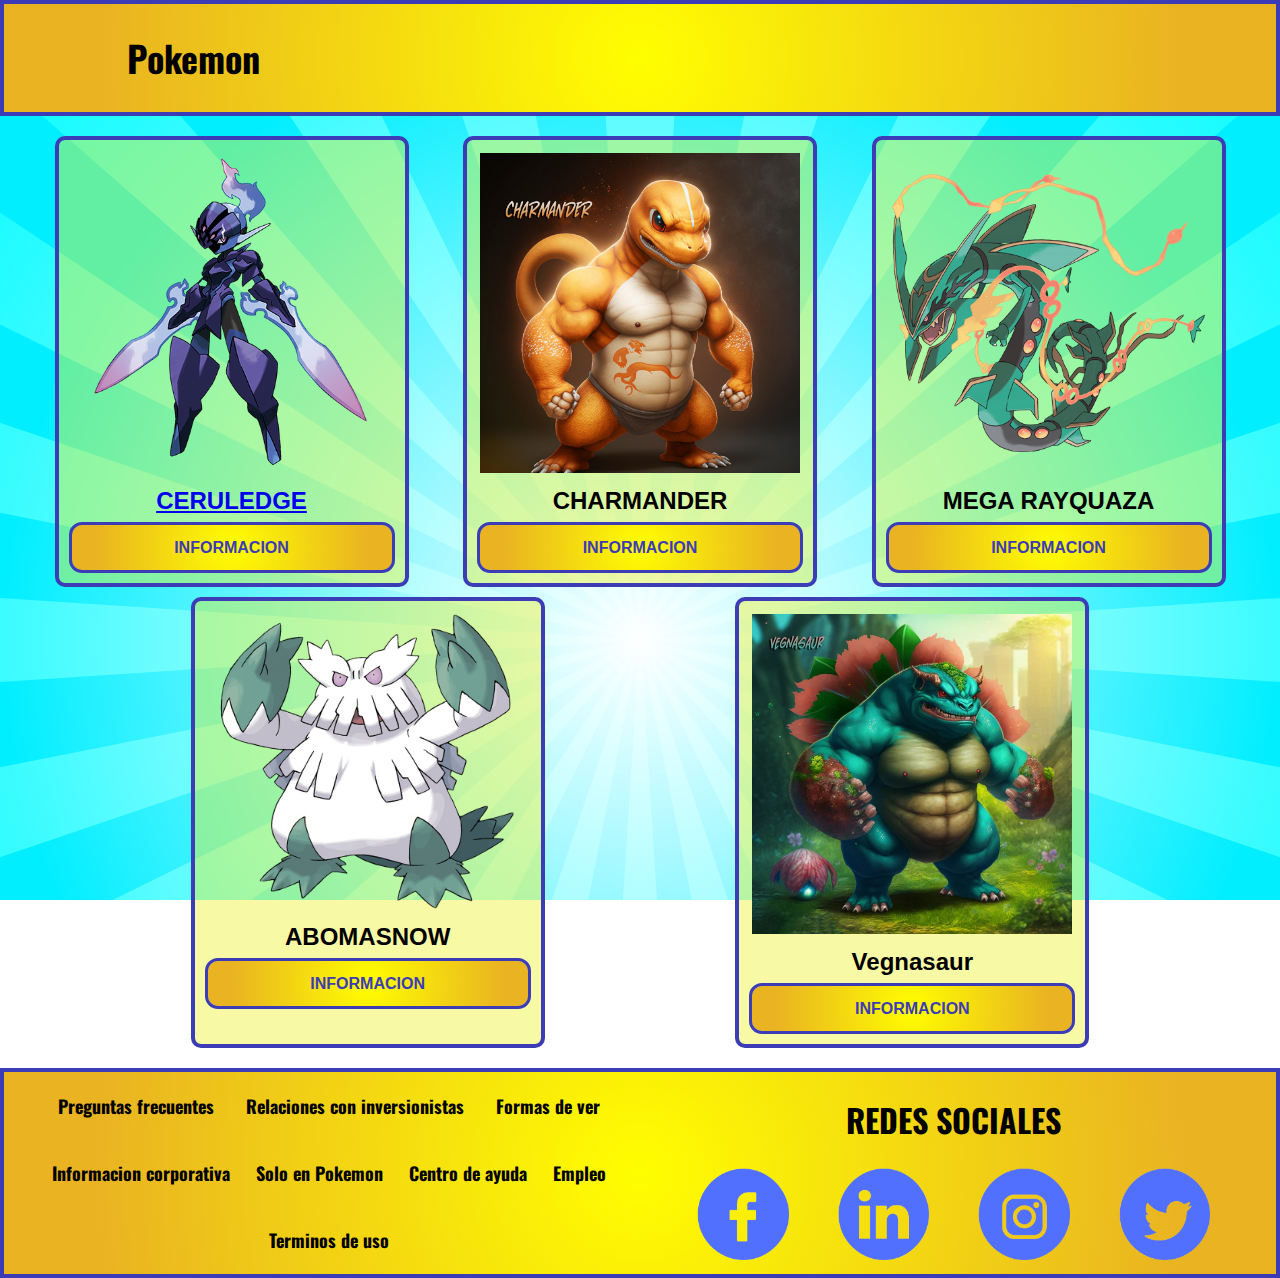
==== index.html @ 62abc6aa "Merge branch 'Johan'" ====
<!DOCTYPE html>
<html lang="en">
<head>
    <meta charset="UTF-8">
    <meta http-equiv="X-UA-Compatible" content="IE=edge">
    <meta name="viewport" content="width=device-width, initial-scale=1.0">
    <title>Pokemon</title>
    <link rel="stylesheet" href="styles.css">

    <link rel="preconnect" href="https://fonts.googleapis.com">
    <link rel="preconnect" href="https://fonts.gstatic.com" crossorigin>
    <link href="https://fonts.googleapis.com/css2?family=Oswald:wght@300&display=swap" rel="stylesheet">

    <script src="jquery-3.6.0.min.js"></script>
    <script src="acordiones.js"></script>

</head>
<body>
    
    <!--Encabezazdo y navegacion-->
    <header>
        <div id="logo">
            <h1>Pokemon</h1>
        </div>
    </header>



    <!--Tarjetas de informacion-->
    <!--Alexis-->
    <section>
        <article class="card" id="tentacool">
            <img src="imagenes/937.png">
            <h2>
                <a target="_blank" href="pokemones informacion/ceruledgeAlexis.html" id="linkCeruledge">CERULEDGE</a>
            </h2>
            <div class="acordion">
                <h4>INFORMACION</h4>
            </div>
            <p class="informacion">
                Lorem ipsum dolor sit amet consectetur adipisicing elit. 
                Rem rerum odio eos minus quos dignissimos aut. Laborum, iur
                e? Amet, nam reiciendis. Quia voluptatem voluptas, commodi 
                omnis ab aperiam inventore sequi.
            </p>
        </article>



         <!--Raul-->
        <article class="card">
            <img src="imagenes/charmander.jpg">
            <h2>
                CHARMANDER
            </h2>
            <div class="acordion">
                <h4>INFORMACION</h4>
            </div>
            <p class="informacion">
                Charmander apareció por primera vez en los videojuegos Pokémon Red 
                and Blue y las secuelas posteriores, y luego apareció en varios 
                productos, títulos derivados y varias películas, adaptaciones 
                animadas e impresas de la franquicia.<a target="_blank" href="/pokemones informacion/charmanderRaul.html">Ver mas....</a>
            </p>
        </article>


    
         <!--Juan-->
        <article class="card">
            <img src="imagenes/Rayquaza.png">
            <h2>
                MEGA RAYQUAZA
            </h2>
            <div class="acordion">
                <h4>INFORMACION</h4>
            </div>
            <p class="informacion">
                Tipo: Dragon, Segundo tipo: Volador<br>
                Pokedex Number: #0384<br>
                Attack: 180<br>
                Defense: 100<br>
                Stamina: 105<br>
                Más info : <a target="_blank" class="linkMega" href="https://www.pokemon.com/el/pokedex/rayquaza">Click Here</a>
            </p>
        </article>



         <!--Johan-->
        <article class="card">
            <img src="imagenes/Abomasnow.png">
            <h2>
                ABOMASNOW
            </h2>
            <div class="acordion">
                <h4>INFORMACION</h4>
            </div>
            <p class="informacion">
                Tipo: Planta, Segundo tipo: Hielo<br>
                Pokedex Number: #460<br>
                Attack: 178<br>
                Defense: 158<br>
                Stamina: 207<br>
                Mega Abomasnow : <a target="_blank" class="linkMega" href="https://www.google.com/url?sa=i&url=https%3A%2F%2Fpokemon.gameinfo.io%2Fes%2Fpokemon%2F460-abomasnow%2Fmega-evolution&psig=AOvVaw2yOyjA58XtGyLzsyUat8CB&ust=1676651362012000&source=images&cd=vfe&ved=0CBEQjhxqFwoTCOiM-Zm7mv0CFQAAAAAdAAAAABAJ">Click Here</a>
                <br>
                <br>
                Formulario : <a target="_blank" class="linkMega" href="Johan/formularioJohan.html">Click Here</a>
            </p>
        </article>



         <!--Arturo-->
        <article class="card">
            <img src="imagenes/vegna.webp">
            <h2>
                Vegnasaur
            </h2>
            <div class="acordion">
                <h4>INFORMACION</h4>
            </div>
            <p class="informacion">
                Tipo: Planta, Segundo tipo: Hielo<br>
                Pokedex Number: #460<br>
                Attack: 178<br>
                Defense: 158<br>
                Stamina: 207<br>
                mas info: click Here<a class="linkMega" href="Arturo.html">ver mas.</a>
            </p>
        </article>
    </section>

    

    <!--Pie de pagina y redes sociales-->
    <footer>
        
        <div class="footer_seccion">
            <ul>
                <li><a href="#">Preguntas frecuentes</a></li>
                <li><a href="#">Relaciones con inversionistas</a></li>
                <li><a href="#">Formas de ver</a></a></li>
                <li><a href="#">Informacion corporativa</a></li>
                <li><a href="#">Solo en Pokemon</a></li>
                <li><a href="#">Centro de ayuda</a></li>
                <li><a href="#">Empleo</a></li>
                <li><a href="#">Terminos de uso</a></li>
            </ul>
        </div>
        <div class="footer_seccion">
            <h2>REDES SOCIALES</h2>
            <div>
                <a href="#"><img src="imagenes/facebook.png"></a>
                <a href="#"><img src="imagenes/inbox.png"></a>
                <a href="#"><img src="imagenes/instagram.png"></a>
                <a href="#"><img src="imagenes/twitter.png"></a>
            </div>
        </div>
    </footer>

</body>
</html>
---- styles.css ----
* {
    margin: 0;
    padding: 0;
}
body {
    background-color: #ffffff;
    background-image: url("data:image/svg+xml,%3Csvg xmlns='http://www.w3.org/2000/svg' width='100%25' height='100%25' viewBox='0 0 800 800'%3E%3Cdefs%3E%3CradialGradient id='a' cx='400' cy='400' r='50%25' gradientUnits='userSpaceOnUse'%3E%3Cstop offset='0' stop-color='%23ffffff'/%3E%3Cstop offset='1' stop-color='%230EF'/%3E%3C/radialGradient%3E%3CradialGradient id='b' cx='400' cy='400' r='70%25' gradientUnits='userSpaceOnUse'%3E%3Cstop offset='0' stop-color='%23ffffff'/%3E%3Cstop offset='1' stop-color='%230FF'/%3E%3C/radialGradient%3E%3C/defs%3E%3Crect fill='url(%23a)' width='800' height='800'/%3E%3Cg fill-opacity='.8'%3E%3Cpath fill='url(%23b)' d='M998.7 439.2c1.7-26.5 1.7-52.7 0.1-78.5L401 399.9c0 0 0-0.1 0-0.1l587.6-116.9c-5.1-25.9-11.9-51.2-20.3-75.8L400.9 399.7c0 0 0-0.1 0-0.1l537.3-265c-11.6-23.5-24.8-46.2-39.3-67.9L400.8 399.5c0 0 0-0.1-0.1-0.1l450.4-395c-17.3-19.7-35.8-38.2-55.5-55.5l-395 450.4c0 0-0.1 0-0.1-0.1L733.4-99c-21.7-14.5-44.4-27.6-68-39.3l-265 537.4c0 0-0.1 0-0.1 0l192.6-567.4c-24.6-8.3-49.9-15.1-75.8-20.2L400.2 399c0 0-0.1 0-0.1 0l39.2-597.7c-26.5-1.7-52.7-1.7-78.5-0.1L399.9 399c0 0-0.1 0-0.1 0L282.9-188.6c-25.9 5.1-51.2 11.9-75.8 20.3l192.6 567.4c0 0-0.1 0-0.1 0l-265-537.3c-23.5 11.6-46.2 24.8-67.9 39.3l332.8 498.1c0 0-0.1 0-0.1 0.1L4.4-51.1C-15.3-33.9-33.8-15.3-51.1 4.4l450.4 395c0 0 0 0.1-0.1 0.1L-99 66.6c-14.5 21.7-27.6 44.4-39.3 68l537.4 265c0 0 0 0.1 0 0.1l-567.4-192.6c-8.3 24.6-15.1 49.9-20.2 75.8L399 399.8c0 0 0 0.1 0 0.1l-597.7-39.2c-1.7 26.5-1.7 52.7-0.1 78.5L399 400.1c0 0 0 0.1 0 0.1l-587.6 116.9c5.1 25.9 11.9 51.2 20.3 75.8l567.4-192.6c0 0 0 0.1 0 0.1l-537.3 265c11.6 23.5 24.8 46.2 39.3 67.9l498.1-332.8c0 0 0 0.1 0.1 0.1l-450.4 395c17.3 19.7 35.8 38.2 55.5 55.5l395-450.4c0 0 0.1 0 0.1 0.1L66.6 899c21.7 14.5 44.4 27.6 68 39.3l265-537.4c0 0 0.1 0 0.1 0L207.1 968.3c24.6 8.3 49.9 15.1 75.8 20.2L399.8 401c0 0 0.1 0 0.1 0l-39.2 597.7c26.5 1.7 52.7 1.7 78.5 0.1L400.1 401c0 0 0.1 0 0.1 0l116.9 587.6c25.9-5.1 51.2-11.9 75.8-20.3L400.3 400.9c0 0 0.1 0 0.1 0l265 537.3c23.5-11.6 46.2-24.8 67.9-39.3L400.5 400.8c0 0 0.1 0 0.1-0.1l395 450.4c19.7-17.3 38.2-35.8 55.5-55.5l-450.4-395c0 0 0-0.1 0.1-0.1L899 733.4c14.5-21.7 27.6-44.4 39.3-68l-537.4-265c0 0 0-0.1 0-0.1l567.4 192.6c8.3-24.6 15.1-49.9 20.2-75.8L401 400.2c0 0 0-0.1 0-0.1L998.7 439.2z'/%3E%3C/g%3E%3C/svg%3E");
    background-attachment: fixed;
    background-size: cover;
}

/*Encabezazdo y navegacion*/
header {
    display: flex;
    background: rgb(255,254,0);
    background: radial-gradient(circle, rgba(255,254,0,1) 0%, rgba(233,179,34,1) 85%);
    border: 4px solid #3c3cb6;
}

#logo {
    width: 25%;
    padding-left: 30px;
    display: flex;
    justify-content: center;
    align-items: center;
}
#logo h1 {
    font-family: 'Oswald', sans-serif;
    font-size: 36px;
    line-height: 3;
}



/*Tarjetas de informacion*/
section {
    display: flex;
    justify-content: space-evenly;
    flex-wrap: wrap;
    margin: 15px 0px;
}

.card {
    padding: 13px;
    width: 320px;
    font-family: Arial, Helvetica, sans-serif;
    text-align: center;
    border: 4px solid #3c3cb6;
    border-radius: 10px;
    margin: 5px 0px;
    background-color: rgba(237, 240, 34, 0.411);
}

.card img {
    max-width: 100%;
}
.card h2 {
    margin: 10px 0px;
}

.card .acordion {
    display: flex;
    align-items: center;
    justify-content: center;
    background: rgb(255,254,0);
    background: radial-gradient(circle, rgba(255,254,0,1) 0%, rgba(233,179,34,1) 85%);
    height: 45px;
    border-radius: 10px;
    outline: 3px solid #3c3cb6;
    color: #3c3cb6;
}
.card .acordion:hover {
    cursor: pointer;
    outline: 3px solid #000;
    color: #000;
}

.card .informacion {
    margin: 0px 0px;
    border-radius: 0px 0px 10px 10px;
    border: 3px solid #3c3cb6;
    border-top: 0px;
    padding: 10px;
}

.card .linkMega {
    color: red;
    text-decoration: none;
}



/*Pie de pagina y redes sociales*/
footer {
    display: flex;
    flex-wrap: wrap;
    justify-content: space-evenly;
    background: rgb(255,254,0);
    background: radial-gradient(circle, rgba(255,254,0,1) 0%, rgba(233,179,34,1) 85%);
    border: 4px solid #3c3cb6;
}
.footer_seccion {
    width: 48%;
}


.footer_seccion ul {
    list-style: none;
    display: flex;
    justify-content: space-evenly;
    align-items: center;
    flex-wrap: wrap;
    padding-left: 25px;
    height: 100%;
}
.footer_seccion ul li {
    margin-right: 20px;
}
.footer_seccion ul li a {
    font-size: large;
    text-decoration: none;
    font-family: 'Oswald', sans-serif;
    color: black;
    font-weight: 700;
}
.footer_seccion ul li a:hover {
    border-bottom: 3px solid #3c3cb6;
}


.footer_seccion h2 {
    font-family: 'Oswald', sans-serif;
    font-size: xx-large;
    text-align: center;
    line-height: 3;
}
.footer_seccion div {
    display: flex;
    justify-content: space-evenly;
    margin-bottom: 10px;
}
.footer_seccion div a {
    width: 15%;
}
.footer_seccion div a:hover {
    outline: 3px solid #3c3cb6;
    border-radius: 25px;
}
.footer_seccion div img {
    width: 100%;
}





/*Cambios por pantalla 900 - 708*/
@media screen and (min-width:708px) and (max-width:900px){
    
    body {
        background-color: #ee5522;
        background-image: url("data:image/svg+xml,%3Csvg xmlns='http://www.w3.org/2000/svg' viewBox='0 0 2000 1500'%3E%3Cdefs%3E%3CradialGradient id='a' gradientUnits='objectBoundingBox'%3E%3Cstop offset='0' stop-color='%23FB3'/%3E%3Cstop offset='1' stop-color='%23ee5522'/%3E%3C/radialGradient%3E%3ClinearGradient id='b' gradientUnits='userSpaceOnUse' x1='0' y1='750' x2='1550' y2='750'%3E%3Cstop offset='0' stop-color='%23f7882b'/%3E%3Cstop offset='1' stop-color='%23ee5522'/%3E%3C/linearGradient%3E%3Cpath id='s' fill='url(%23b)' d='M1549.2 51.6c-5.4 99.1-20.2 197.6-44.2 293.6c-24.1 96-57.4 189.4-99.3 278.6c-41.9 89.2-92.4 174.1-150.3 253.3c-58 79.2-123.4 152.6-195.1 219c-71.7 66.4-149.6 125.8-232.2 177.2c-82.7 51.4-170.1 94.7-260.7 129.1c-90.6 34.4-184.4 60-279.5 76.3C192.6 1495 96.1 1502 0 1500c96.1-2.1 191.8-13.3 285.4-33.6c93.6-20.2 185-49.5 272.5-87.2c87.6-37.7 171.3-83.8 249.6-137.3c78.4-53.5 151.5-114.5 217.9-181.7c66.5-67.2 126.4-140.7 178.6-218.9c52.3-78.3 96.9-161.4 133-247.9c36.1-86.5 63.8-176.2 82.6-267.6c18.8-91.4 28.6-184.4 29.6-277.4c0.3-27.6 23.2-48.7 50.8-48.4s49.5 21.8 49.2 49.5c0 0.7 0 1.3-0.1 2L1549.2 51.6z'/%3E%3Cg id='g'%3E%3Cuse href='%23s' transform='scale(0.12) rotate(60)'/%3E%3Cuse href='%23s' transform='scale(0.2) rotate(10)'/%3E%3Cuse href='%23s' transform='scale(0.25) rotate(40)'/%3E%3Cuse href='%23s' transform='scale(0.3) rotate(-20)'/%3E%3Cuse href='%23s' transform='scale(0.4) rotate(-30)'/%3E%3Cuse href='%23s' transform='scale(0.5) rotate(20)'/%3E%3Cuse href='%23s' transform='scale(0.6) rotate(60)'/%3E%3Cuse href='%23s' transform='scale(0.7) rotate(10)'/%3E%3Cuse href='%23s' transform='scale(0.835) rotate(-40)'/%3E%3Cuse href='%23s' transform='scale(0.9) rotate(40)'/%3E%3Cuse href='%23s' transform='scale(1.05) rotate(25)'/%3E%3Cuse href='%23s' transform='scale(1.2) rotate(8)'/%3E%3Cuse href='%23s' transform='scale(1.333) rotate(-60)'/%3E%3Cuse href='%23s' transform='scale(1.45) rotate(-30)'/%3E%3Cuse href='%23s' transform='scale(1.6) rotate(10)'/%3E%3C/g%3E%3C/defs%3E%3Cg transform='rotate(0 0 0)'%3E%3Cg transform='rotate(0 0 0)'%3E%3Ccircle fill='url(%23a)' r='3000'/%3E%3Cg opacity='0.5'%3E%3Ccircle fill='url(%23a)' r='2000'/%3E%3Ccircle fill='url(%23a)' r='1800'/%3E%3Ccircle fill='url(%23a)' r='1700'/%3E%3Ccircle fill='url(%23a)' r='1651'/%3E%3Ccircle fill='url(%23a)' r='1450'/%3E%3Ccircle fill='url(%23a)' r='1250'/%3E%3Ccircle fill='url(%23a)' r='1175'/%3E%3Ccircle fill='url(%23a)' r='900'/%3E%3Ccircle fill='url(%23a)' r='750'/%3E%3Ccircle fill='url(%23a)' r='500'/%3E%3Ccircle fill='url(%23a)' r='380'/%3E%3Ccircle fill='url(%23a)' r='250'/%3E%3C/g%3E%3Cg transform='rotate(0 0 0)'%3E%3Cuse href='%23g' transform='rotate(10)'/%3E%3Cuse href='%23g' transform='rotate(120)'/%3E%3Cuse href='%23g' transform='rotate(240)'/%3E%3C/g%3E%3Ccircle fill-opacity='0.1' fill='url(%23a)' r='3000'/%3E%3C/g%3E%3C/g%3E%3C/svg%3E");
        background-attachment: fixed;
        background-size: cover;
    }

}




/*Cambios por pantalla 707 - 0*/
@media screen and (max-width:707px){
    
    
    body {
        background-color: #330033;
        background-image: url("data:image/svg+xml,%3Csvg xmlns='http://www.w3.org/2000/svg' width='400' height='400' viewBox='0 0 800 800'%3E%3Cg fill='none' stroke='%23404' stroke-width='1'%3E%3Cpath d='M769 229L1037 260.9M927 880L731 737 520 660 309 538 40 599 295 764 126.5 879.5 40 599-197 493 102 382-31 229 126.5 79.5-69-63'/%3E%3Cpath d='M-31 229L237 261 390 382 603 493 308.5 537.5 101.5 381.5M370 905L295 764'/%3E%3Cpath d='M520 660L578 842 731 737 840 599 603 493 520 660 295 764 309 538 390 382 539 269 769 229 577.5 41.5 370 105 295 -36 126.5 79.5 237 261 102 382 40 599 -69 737 127 880'/%3E%3Cpath d='M520-140L578.5 42.5 731-63M603 493L539 269 237 261 370 105M902 382L539 269M390 382L102 382'/%3E%3Cpath d='M-222 42L126.5 79.5 370 105 539 269 577.5 41.5 927 80 769 229 902 382 603 493 731 737M295-36L577.5 41.5M578 842L295 764M40-201L127 80M102 382L-261 269'/%3E%3C/g%3E%3Cg fill='%23505'%3E%3Ccircle cx='769' cy='229' r='5'/%3E%3Ccircle cx='539' cy='269' r='5'/%3E%3Ccircle cx='603' cy='493' r='5'/%3E%3Ccircle cx='731' cy='737' r='5'/%3E%3Ccircle cx='520' cy='660' r='5'/%3E%3Ccircle cx='309' cy='538' r='5'/%3E%3Ccircle cx='295' cy='764' r='5'/%3E%3Ccircle cx='40' cy='599' r='5'/%3E%3Ccircle cx='102' cy='382' r='5'/%3E%3Ccircle cx='127' cy='80' r='5'/%3E%3Ccircle cx='370' cy='105' r='5'/%3E%3Ccircle cx='578' cy='42' r='5'/%3E%3Ccircle cx='237' cy='261' r='5'/%3E%3Ccircle cx='390' cy='382' r='5'/%3E%3C/g%3E%3C/svg%3E");
    }

    /*Navegacion responsive*/
    #lista_navegacion {
        display: none;
    }
    #nav_responsive {
        display: flex;
        align-items: end;
        justify-content: center;
        flex-direction: column;
    }
    .contenedor_nav_responsive {
        margin-top: 140px;
        margin-right: 10px;
        display: flex;
        flex-direction: column;
        text-align: end;
    }

    /*Pie de pagina responsive*/
    .footer_seccion {
        width: 100%;
    }
    .footer_seccion ul {
        flex-direction: column;
    }

}
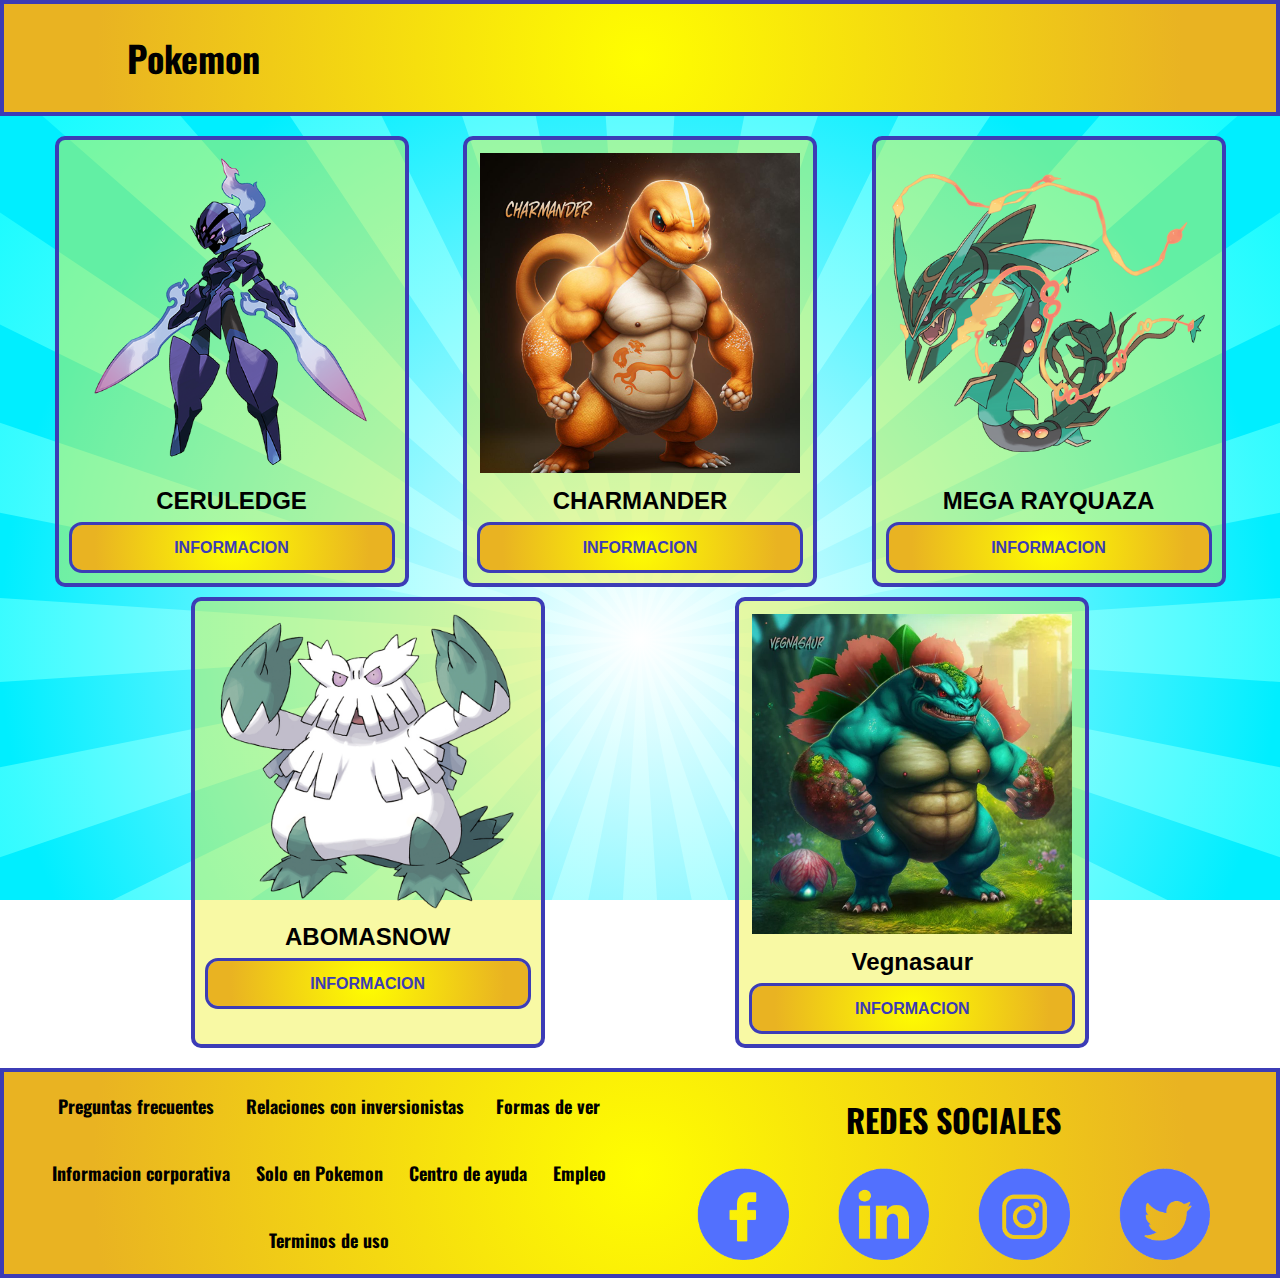
==== commit bacb756e: "Merge branch 'main' of https://github.com/JuanBM0308/Taller-repositorios" ====
--- a/index.html
+++ b/index.html
@@ -32,16 +32,13 @@
         <article class="card" id="tentacool">
             <img src="imagenes/937.png">
             <h2>
-                <a target="_blank" href="pokemones informacion/ceruledgeAlexis.html" id="linkCeruledge">CERULEDGE</a>
+                CERULEDGE
             </h2>
             <div class="acordion">
                 <h4>INFORMACION</h4>
             </div>
             <p class="informacion">
-                Lorem ipsum dolor sit amet consectetur adipisicing elit. 
-                Rem rerum odio eos minus quos dignissimos aut. Laborum, iur
-                e? Amet, nam reiciendis. Quia voluptatem voluptas, commodi 
-                omnis ab aperiam inventore sequi.
+                <a href="pokemones informacion/Juego.html">JUGAR</a>
             </p>
         </article>
 
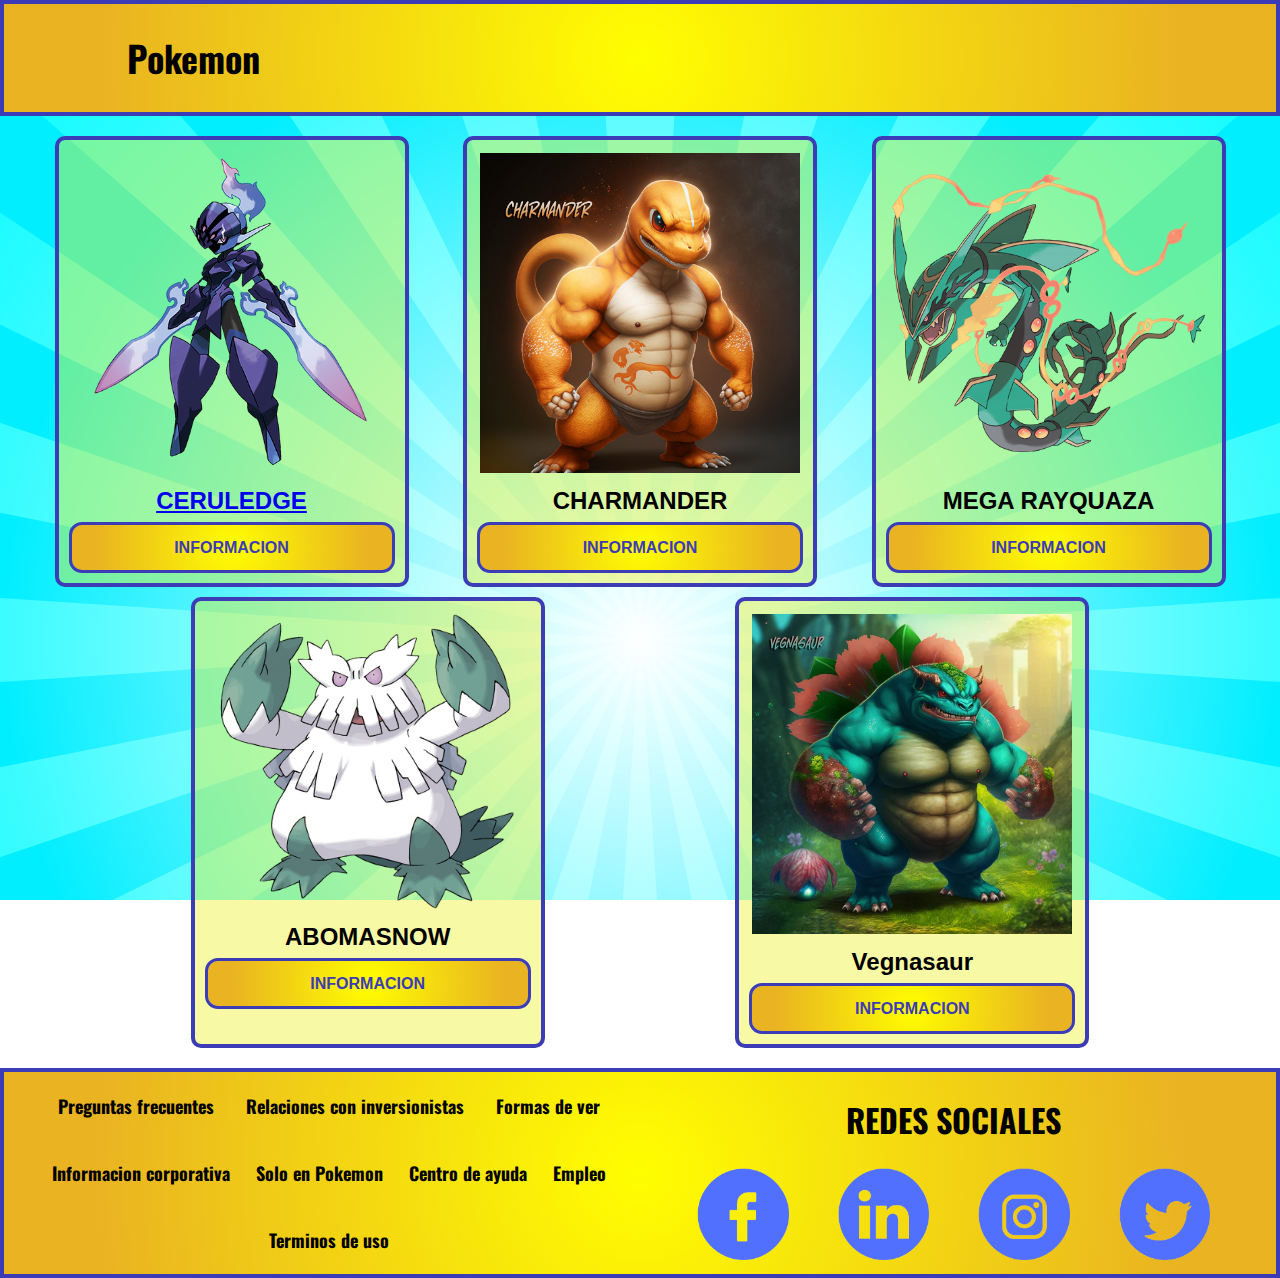
==== commit 8a15fb6b: "Actualisacion main y vengasaur.html" ====
--- a/index.html
+++ b/index.html
@@ -32,13 +32,16 @@
         <article class="card" id="tentacool">
             <img src="imagenes/937.png">
             <h2>
-                CERULEDGE
+                <a target="_blank" href="pokemones informacion/ceruledgeAlexis.html" id="linkCeruledge">CERULEDGE</a>
             </h2>
             <div class="acordion">
                 <h4>INFORMACION</h4>
             </div>
             <p class="informacion">
-                <a href="pokemones informacion/Juego.html">JUGAR</a>
+                Lorem ipsum dolor sit amet consectetur adipisicing elit. 
+                Rem rerum odio eos minus quos dignissimos aut. Laborum, iur
+                e? Amet, nam reiciendis. Quia voluptatem voluptas, commodi 
+                omnis ab aperiam inventore sequi.
             </p>
         </article>
 
@@ -100,9 +103,6 @@
                 Defense: 158<br>
                 Stamina: 207<br>
                 Mega Abomasnow : <a target="_blank" class="linkMega" href="https://www.google.com/url?sa=i&url=https%3A%2F%2Fpokemon.gameinfo.io%2Fes%2Fpokemon%2F460-abomasnow%2Fmega-evolution&psig=AOvVaw2yOyjA58XtGyLzsyUat8CB&ust=1676651362012000&source=images&cd=vfe&ved=0CBEQjhxqFwoTCOiM-Zm7mv0CFQAAAAAdAAAAABAJ">Click Here</a>
-                <br>
-                <br>
-                Formulario : <a target="_blank" class="linkMega" href="Johan/formularioJohan.html">Click Here</a>
             </p>
         </article>
 
@@ -123,7 +123,7 @@
                 Attack: 178<br>
                 Defense: 158<br>
                 Stamina: 207<br>
-                mas info: click Here<a class="linkMega" href="Arturo.html">ver mas.</a>
+                mas info: <a class="linkMega" href="pokemones informacion/vengasaurArturo.html">Click Here.</a>
             </p>
         </article>
     </section>
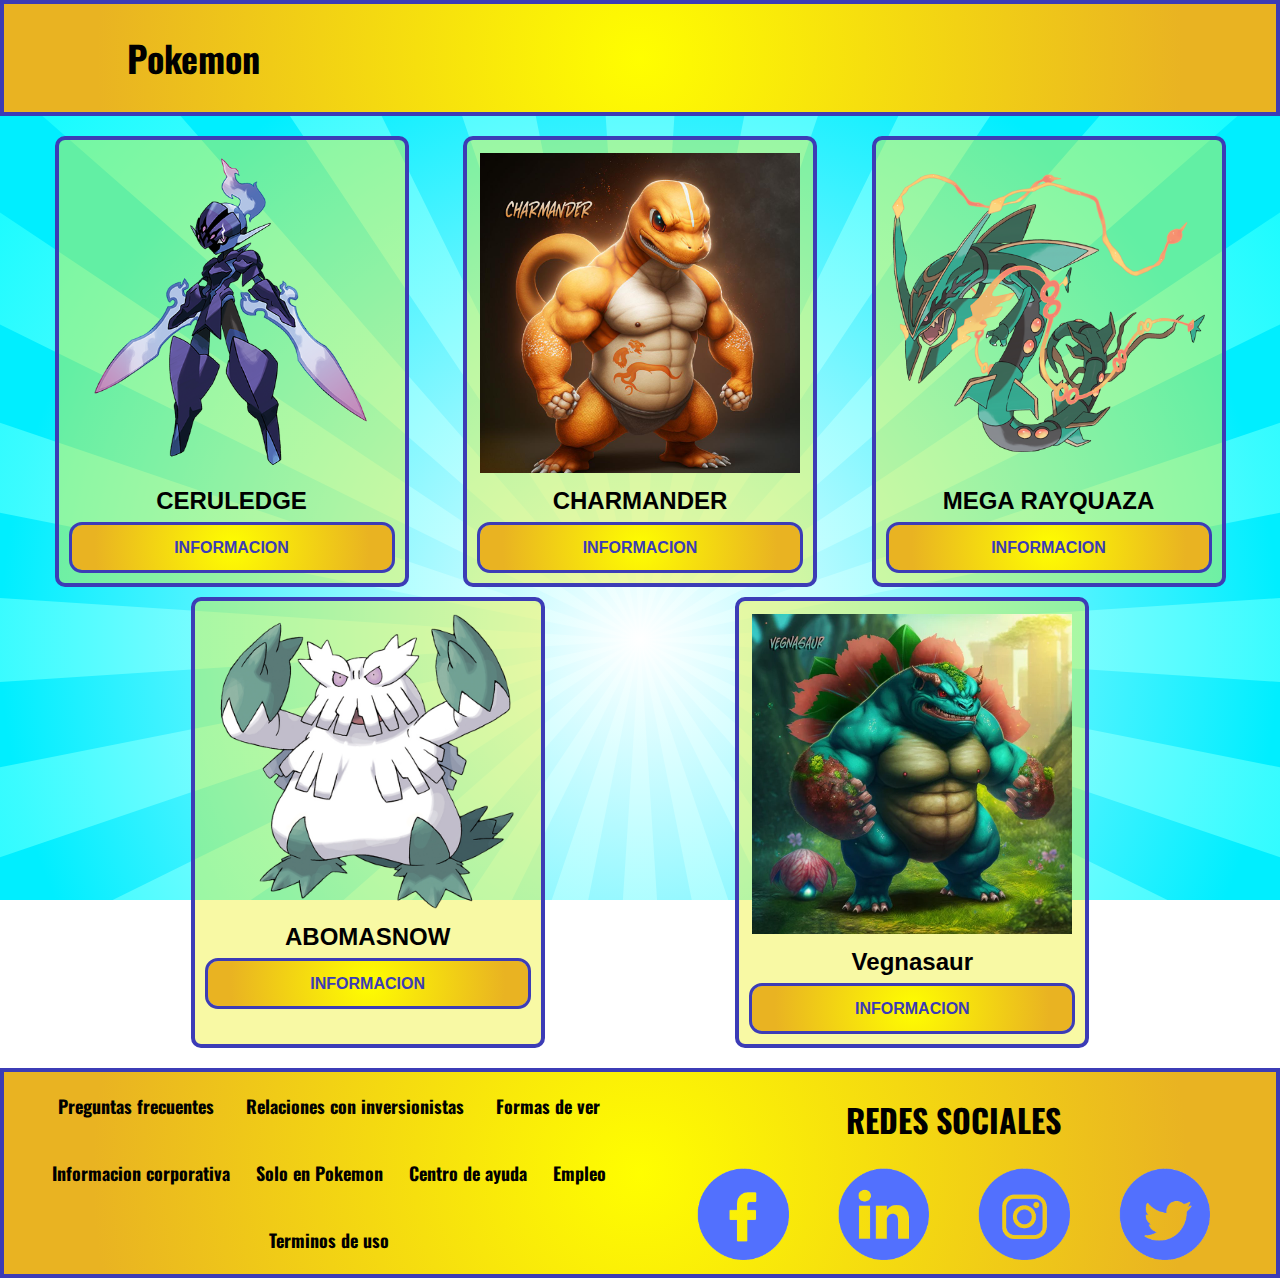
==== commit ef190339: "Merge branch 'main' of https://github.com/JuanBM0308/Taller-repositorios" ====
--- a/index.html
+++ b/index.html
@@ -32,16 +32,13 @@
         <article class="card" id="tentacool">
             <img src="imagenes/937.png">
             <h2>
-                <a target="_blank" href="pokemones informacion/ceruledgeAlexis.html" id="linkCeruledge">CERULEDGE</a>
+                CERULEDGE
             </h2>
             <div class="acordion">
                 <h4>INFORMACION</h4>
             </div>
             <p class="informacion">
-                Lorem ipsum dolor sit amet consectetur adipisicing elit. 
-                Rem rerum odio eos minus quos dignissimos aut. Laborum, iur
-                e? Amet, nam reiciendis. Quia voluptatem voluptas, commodi 
-                omnis ab aperiam inventore sequi.
+                <a href="pokemones informacion/Juego.html">JUGAR</a>
             </p>
         </article>
 
@@ -103,6 +100,9 @@
                 Defense: 158<br>
                 Stamina: 207<br>
                 Mega Abomasnow : <a target="_blank" class="linkMega" href="https://www.google.com/url?sa=i&url=https%3A%2F%2Fpokemon.gameinfo.io%2Fes%2Fpokemon%2F460-abomasnow%2Fmega-evolution&psig=AOvVaw2yOyjA58XtGyLzsyUat8CB&ust=1676651362012000&source=images&cd=vfe&ved=0CBEQjhxqFwoTCOiM-Zm7mv0CFQAAAAAdAAAAABAJ">Click Here</a>
+                <br>
+                <br>
+                Formulario : <a target="_blank" class="linkMega" href="Johan/formularioJohan.html">Click Here</a>
             </p>
         </article>
 
@@ -123,7 +123,7 @@
                 Attack: 178<br>
                 Defense: 158<br>
                 Stamina: 207<br>
-                mas info: <a class="linkMega" href="pokemones informacion/vengasaurArturo.html">Click Here.</a>
+                mas info: click Here<a class="linkMega" href="Arturo.html">ver mas.</a>
             </p>
         </article>
     </section>
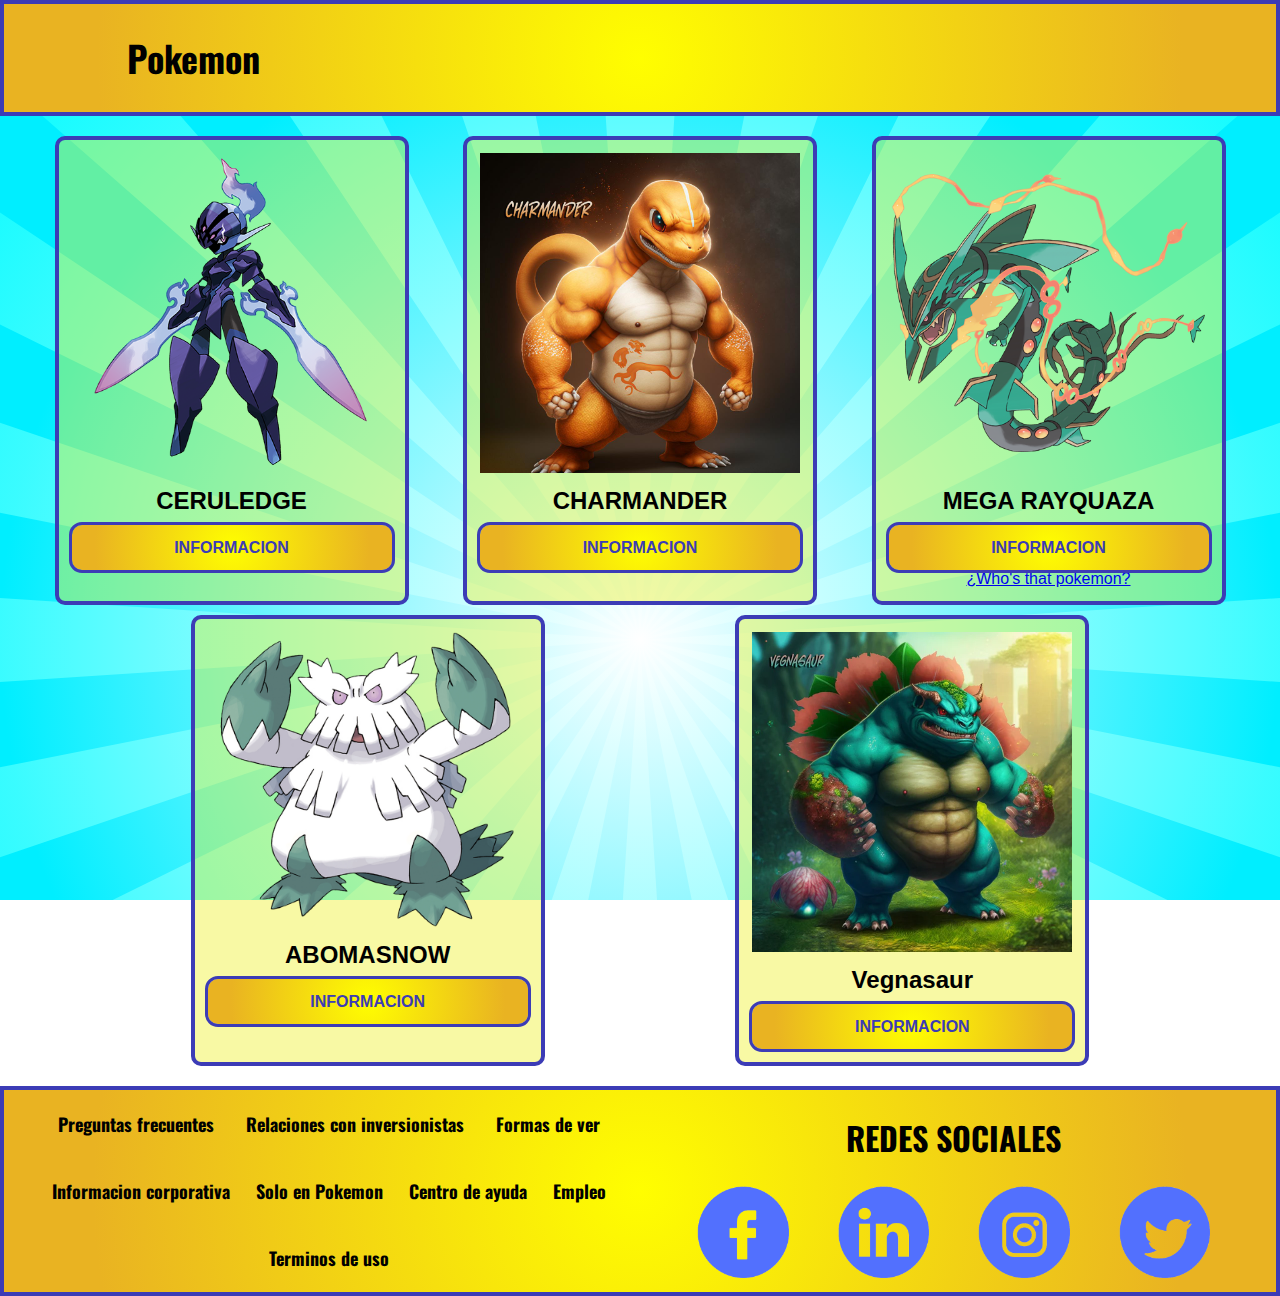
==== commit ec4f08dc: "a" ====
--- a/index.html
+++ b/index.html
@@ -23,8 +23,6 @@
             <h1>Pokemon</h1>
         </div>
     </header>
-
-
 
     <!--Tarjetas de informacion-->
     <!--Alexis-->
@@ -80,6 +78,9 @@
                 Stamina: 105<br>
                 Más info : <a target="_blank" class="linkMega" href="https://www.pokemon.com/el/pokedex/rayquaza">Click Here</a>
             </p>
+            <div id="contenedor_pregunta">
+                <a target="_blank" class="pregunta_ryquaza" href="formulario_juan/preguntas_pokemon.html">¿Who's that pokemon?</a>
+            </div>
         </article>
 
 
